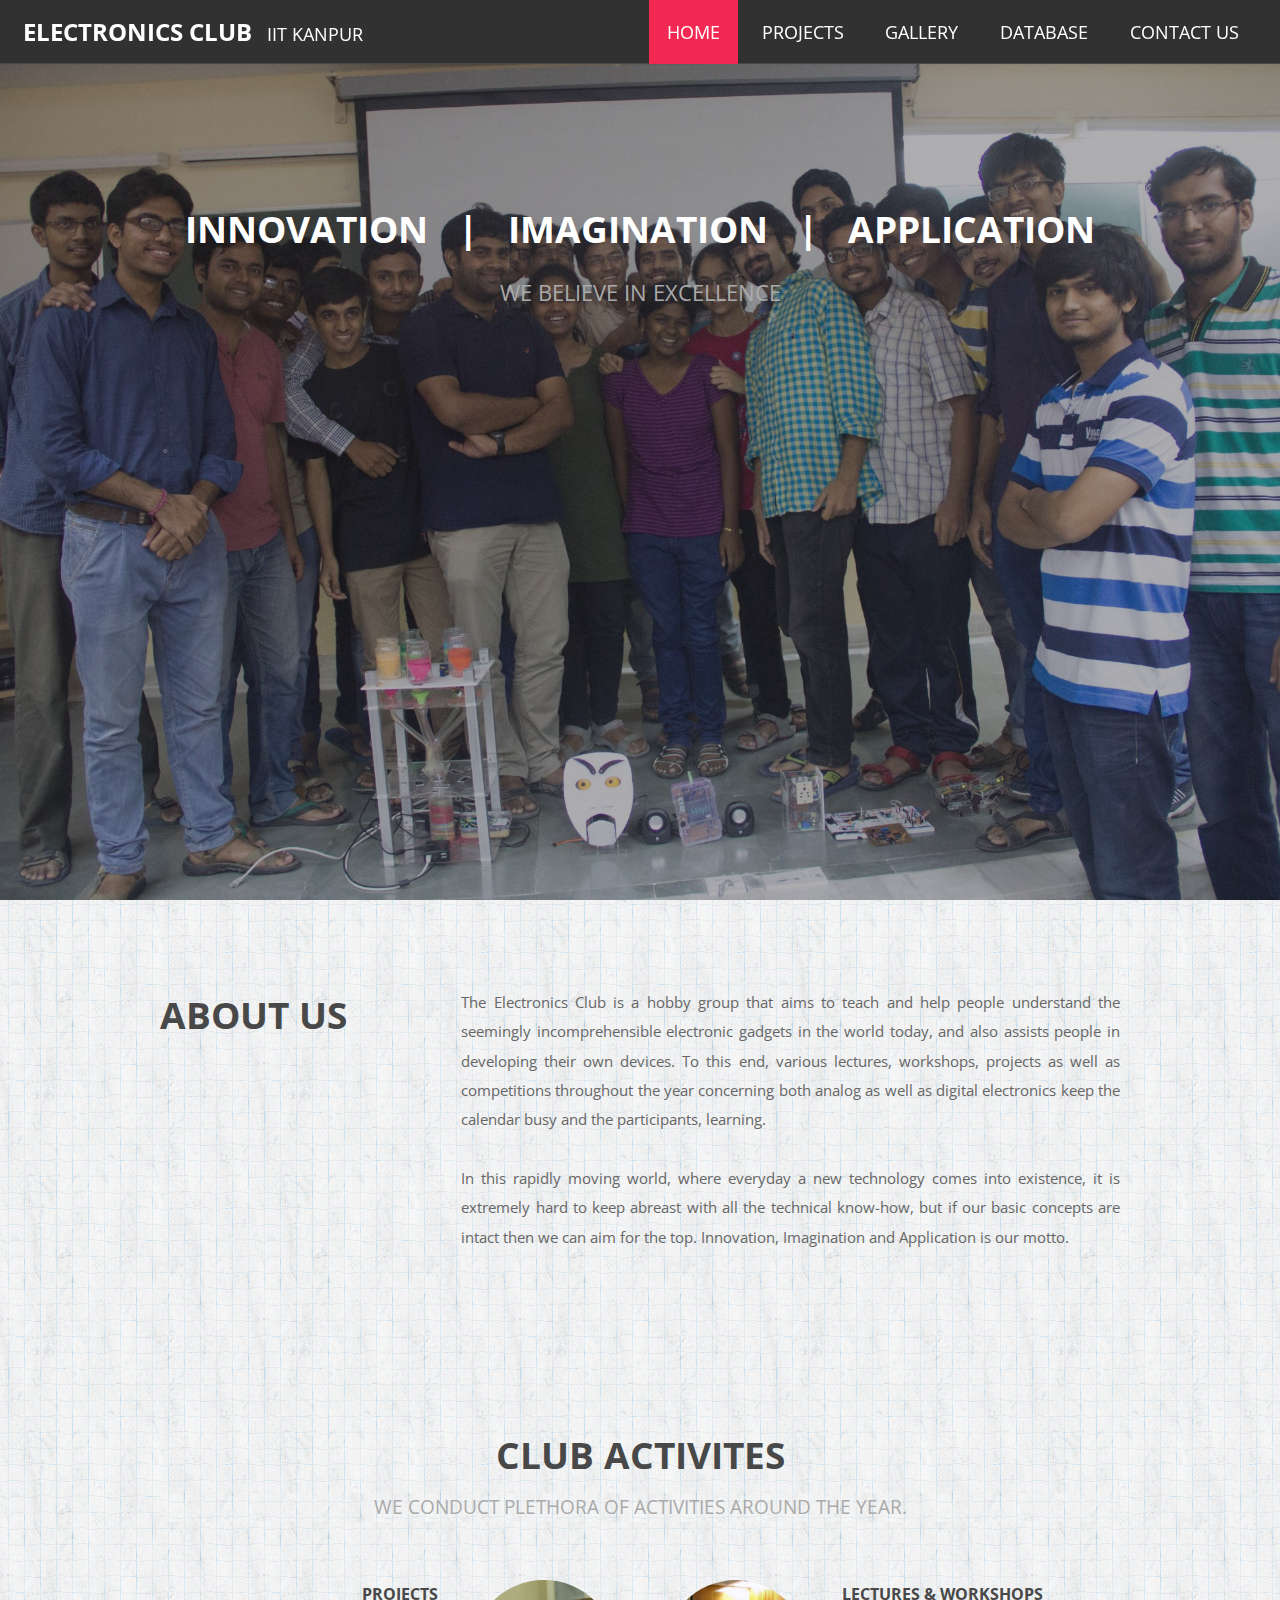
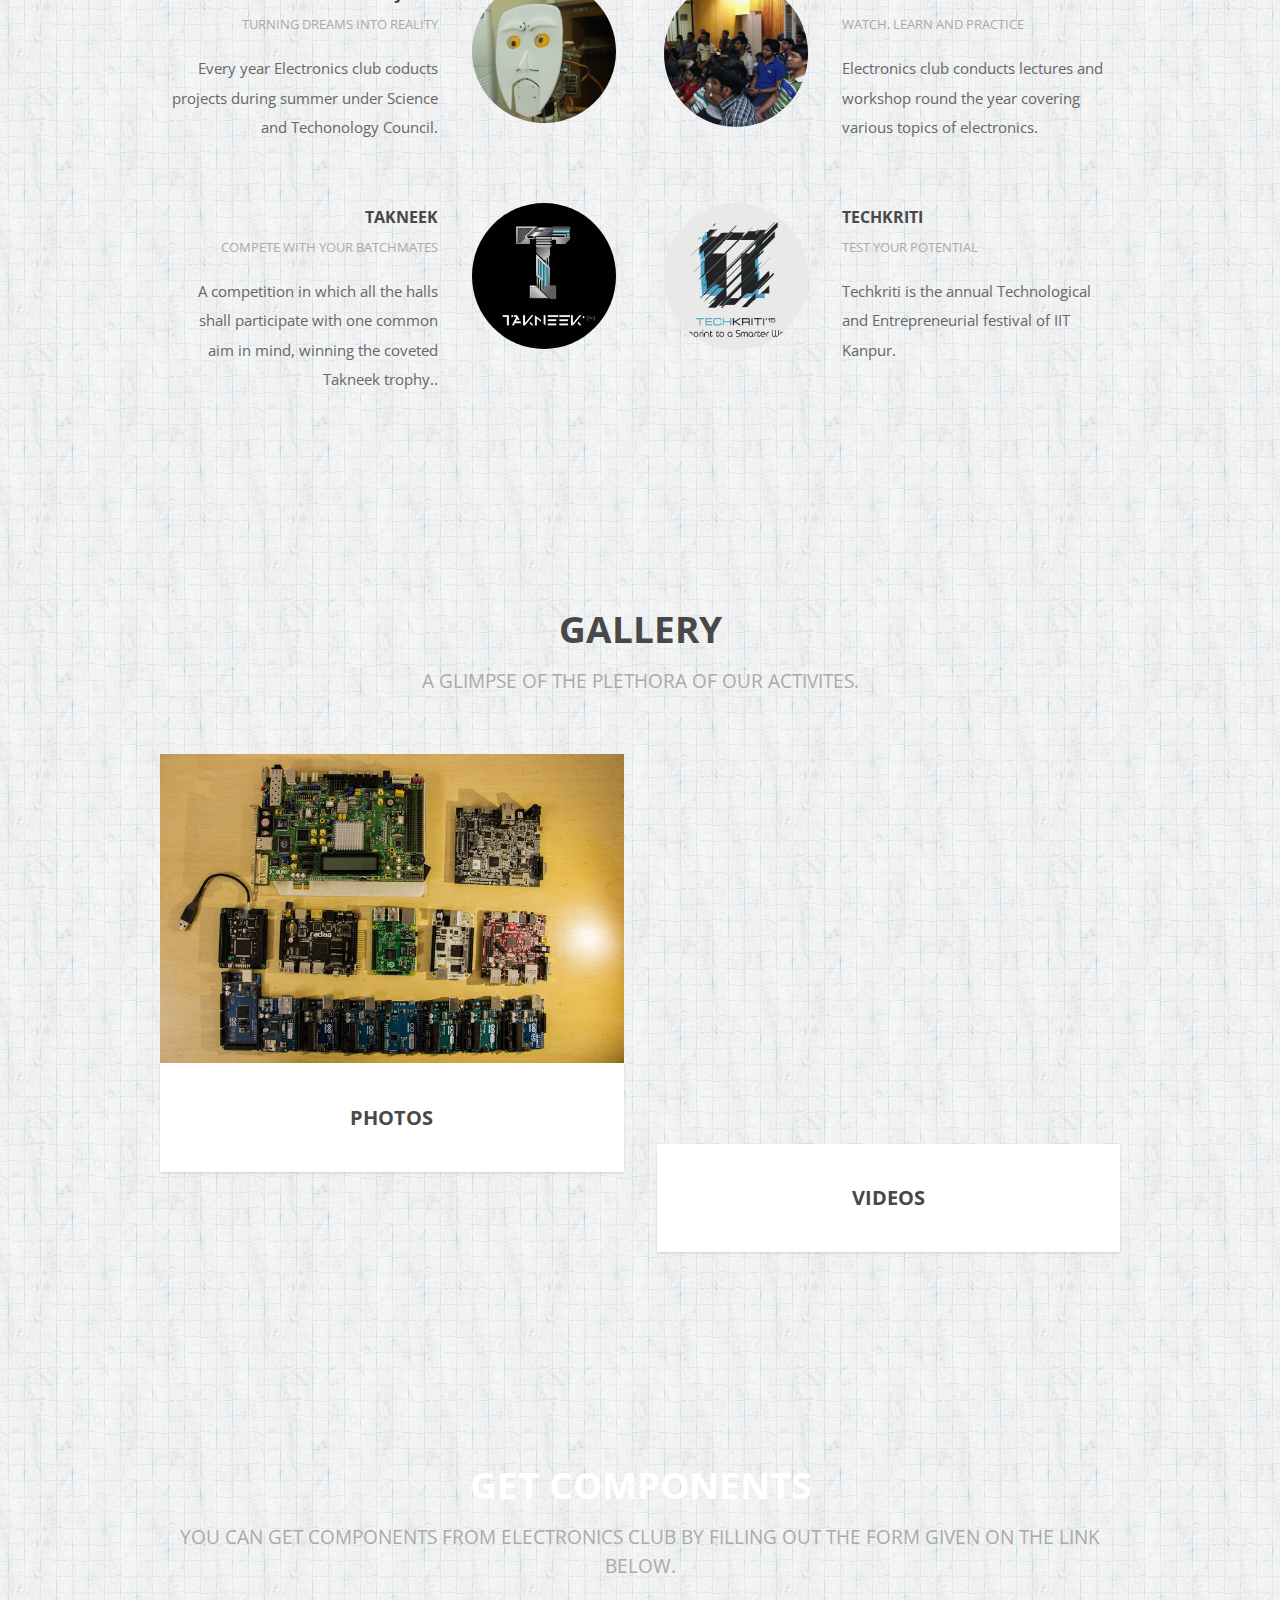
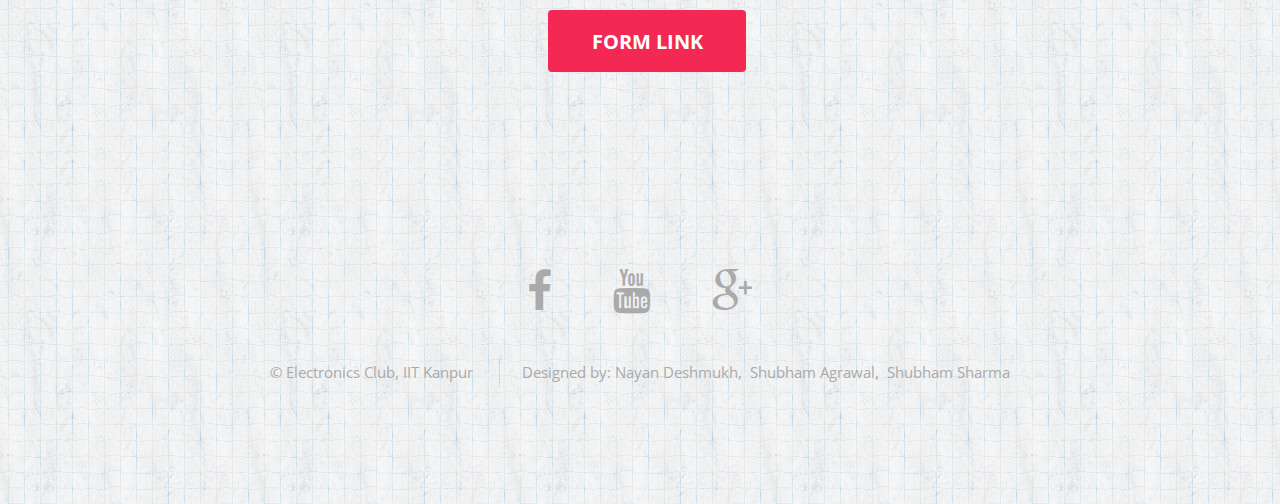
==== index.html @ 0c575d8a "first commit" ====
<!DOCTYPE HTML>
<!-- Spatial by TEMPLATED templated.co @templatedco Released for free under the Creative Commons Attribution 3.0 license (templated.co/license) -->
<html>
    <head>
        <title>Electronics Club</title>
        <meta http-equiv="content-type" content="text/html; charset=utf-8" />
        <meta name="description" content="" />
        <meta name="keywords" content="" />
        <!--[if lte IE 8]>
            <script src="js/html5shiv.js"></script>
        <![endif]-->
        <script src="js/jquery.min.js"></script>
        <script src="js/skel.min.js"></script>
        <script src="js/skel-layers.min.js"></script>
        <script src="js/init.js"></script>
        <noscript>
            <link rel="stylesheet" href="css/skel.css" />
            <link rel="stylesheet" href="css/style.css" />
            <link rel="stylesheet" href="css/style-xlarge.css" />
        </noscript>
    </head>
    <body class="landing">
        <!-- Header -->
        <header id="header" class="nav" style="background-color:#313131" >
            	<h1 style="color:#fff"><strong><a href="index.html" style="font-size:1.3em;color:#fff"  >Electronics Club</a></strong>&nbsp&nbsp IIT Kanpur</h1>
    
            <nav id="nav">
                <ul id="nav">
                    <li style="background-color:#f32853">
                        <a href=#banner >Home</a>
                    </li>
                    <li>
                        <a href="projects_15.html" >Projects</a>
                    </li>
                    <li>
                        <a href="gallery.html" >Gallery</a>
                    </li>
                    <li>
                        <a href="database_lectures.html" >Database</a>
                    </li>
                    <li>
                        <a href="contacts.html" >Contact Us</a>
                        </a>
                    </li>
                </ul>
            </nav>
        </header>
        <!-- Banner -->
        <section id="banner">
            	<h2>Innovation  &nbsp | &nbsp  Imagination &nbsp | &nbsp Application</h2>

            <p>We believe in excellence</p>
            <ul class="actions">
                <!--<li><a href="#" class="button special big">Get Started</a></li>-->
            </ul>
        </section>
        <!-- One -->
        <section id="one" class="wrapper style1">
            <div class="container 95%">
                <div class="row 200%">
                    <div style="width:30%">
                    <div class="w3-col-s3">
                        <header class="major" >
                            	<h2>About Us</h2>

                            <!--<p>Perspiciatis doloremque recusandae dolor</p>-->
                        </header>
                    </div>
                    </div>
                    <div style="width:70%">
                    <div class="w3-col-s9">
                        <p style="text-align:justify">The Electronics Club is a hobby group that aims to teach and help people understand the seemingly incomprehensible electronic gadgets in the world today, and also assists people in developing their own devices. To this end, various lectures, workshops,
                            projects as well as competitions throughout the year concerning both analog as well as digital electronics keep the calendar busy and the participants, learning.</p>
                        <p style="text-align:justify">In this rapidly moving world, where everyday a new technology comes into existence, it is extremely hard to keep abreast with all the technical know-how, but if our basic concepts are intact then we can aim for the top. Innovation, Imagination and Application
                            is our motto.</p>
                    </div>
                    </div>
                </div>
            </div>
        </section>
        <!-- Two -->
        <section id="three" class="wrapper style1">
            <div class="container">
                <header class="major special">
                     <h2>Club Activites</h2>

                    <p>We conduct plethora of activities around the year.</p>
                </header>
                <div class="feature-grid">
                    <div class="feature">
                        <div class="image rounded">
                            <img src="images/9.jpg" alt="" />
                        </div>
                        <div class="content">
                            <header>
                                 <h4>Projects</h4>

                                <p>Turning dreams into Reality</p>
                            </header>
                            <p>Every year Electronics club coducts projects during summer under Science and Techonology Council.</p>
                        </div>
                    </div>
                    <div class="feature">
                        <div class="image rounded">
                            <img src="images/lectures.JPG" alt="" />
                        </div>
                        <div class="content">
                            <header>
                                 <h4>Lectures & Workshops</h4>

                                <p>Watch, Learn and Practice</p>
                            </header>
                            <p>Electronics club conducts lectures and workshop round the year covering various topics of electronics.</p>
                        </div>
                    </div>
                    <div class="feature">
                        <div class="image rounded">
                            <img src="images/takneek1.jpg" alt="" />
                        </div>
                        <div class="content">
                            <header>
                                 <h4>Takneek</h4>

                                <p>Compete with your Batchmates</p>
                            </header>
                            <p>A competition in which all the halls shall participate with one common aim in mind, winning the coveted Takneek trophy..</p>
                        </div>
                    </div>
                    <div class="feature">
                        <div class="image rounded">
                            <img src="images/techkriti.jpg" alt="" />
                        </div>
                        <div class="content">
                            <header>
                                 <h4>Techkriti</h4>

                                <p>Test your Potential</p>
                            </header>
                            <p>Techkriti is the annual Technological and Entrepreneurial festival of IIT Kanpur.</p>
                        </div>
                    </div>
                </div>
        </section>
        <!-- Three -->
        <section id="two" class="wrapper style2 special">
            <div class="container">
                <header class="major">
                    	<h2>Gallery</h2>

                    <p>A Glimpse of the plethora of our activites.</p>
                </header>
                <div class="row 150%">
                    <div class="6u 12u$(xsmall)">
                        <a href="gallery.html" style="text-decoration:none">
                            <div class="image fit captioned">
                                <img src="images/eclub2.jpg" alt="" />
                                	<h3>Photos</h3>

                            </div>
                        </a>
                    </div>
                    <div class="6u$ 12u$(xsmall)">
                        <a href="https://www.youtube.com/user/electronicsclub" style="text-decoration:none">
                            <div class="image fit captioned">
                                <iframe width="580" height="380" src="https://www.youtube.com/embed/g3egayQ_hN0" frameborder="0" allowfullscreen></iframe>
                                	<h3>Videos</h3>

                            </div>
                        </a>
                    </div>
                </div>
                <!--<ul class="actions">
							<li><a href="#" class="button special big">Nulla luctus</a></li>
							<li><a href="#" class="button big">Sed vulputate</a></li>
						</ul>-->
            </div>
        </section>
        <!-- Four -->
        <section id="four" class="wrapper style3 special">
            <div class="container">
                <header class="major">
                    	<h2>Get Components</h2>

                    <p style="background-image:none">You can get components from electronics club by filling out the form given on the link below.</p>
                </header>
                <ul class="actions">
                    <li>
                        <a href="https://docs.google.com/forms/d/1B6XLwIao3OyDzCUi_bslDQ6DRYEBlMa59Vgp7-lyWkY/viewform" class="button special big">Form Link</a>
                    </li>
                </ul>
            </div>
        </section>
        <!-- Footer -->
        <footer id="footer">
            <div class="container">
                <ul class="icons">
                    <li>
                        <a href="https://www.facebook.com/electronicsclubiitk?fref=ts" class="icon fa-facebook"></a>
                    </li>
                    <li>
                        <a href="https://www.youtube.com/user/electronicsclub" class="icon fa-youtube"></a>
                    </li>
                    <li>
                        <a href="https://plus.google.com/100048288753903881900/posts" class="icon fa-google-plus"></a>
                    </li>
                </ul>
                <ul class="copyright">
                    <li>&copy; Electronics Club, IIT Kanpur</li>
                    <li>Designed by:
                        <a href="https://github.com/ndesh26">Nayan Deshmukh,&nbsp</a>
                        <a href="https://github.com/shubham9799">Shubham Agrawal,&nbsp</a>
                        <a href="https://www.facebook.com/profile.php?id=100001143341848&fref=ts">Shubham Sharma</a>
                        
                    </li>
                    
                </ul>
            </div>
        </footer>
    </body>
</html>
---- css/skel.css ----
/* skel-baseline v2.0.3 | (c) n33 | getskel.com | MIT licensed */

/* Resets (http://meyerweb.com/eric/tools/css/reset/ | v2.0 | 20110126 | License: none (public domain)) */

	html,body,div,span,applet,object,iframe,h1,h2,h3,h4,h5,h6,p,blockquote,pre,a,abbr,acronym,address,big,cite,code,del,dfn,em,img,ins,kbd,q,s,samp,small,strike,strong,sub,sup,tt,var,b,u,i,center,dl,dt,dd,ol,ul,li,fieldset,form,label,legend,table,caption,tbody,tfoot,thead,tr,th,td,article,aside,canvas,details,embed,figure,figcaption,footer,header,hgroup,menu,nav,output,ruby,section,summary,time,mark,audio,video{margin:0;padding:0;border:0;font-size:100%;font:inherit;vertical-align:baseline;}article,aside,details,figcaption,figure,footer,header,hgroup,menu,nav,section{display:block;}body{line-height:1;}ol,ul{list-style:none;}blockquote,q{quotes:none;}blockquote:before,blockquote:after,q:before,q:after{content:'';content:none;}table{border-collapse:collapse;border-spacing:0;}body{-webkit-text-size-adjust:none}

/* Box Model */

	*, *:before, *:after {
		-moz-box-sizing: border-box;
		-webkit-box-sizing: border-box;
		box-sizing: border-box;
	}

/* Container */

	.container {
		margin-left: auto;
		margin-right: auto;

		/* width: (containers) */
		width: 1200px;
	}

	/* Modifiers */

		/* 125% */
			.container.\31 25\25 {
				width: 100%;

				/* max-width: (containers * 1.25) */
				max-width: 1500px;

				/* min-width: (containers) */
				min-width: 1200px;
			}

		/* 75% */
			.container.\37 5\25 {

				/* width: (containers * 0.75) */
				width: 900px;

			}

		/* 50% */
			.container.\35 0\25 {

				/* width: (containers * 0.50) */
				width: 600px;

			}

		/* 25% */
			.container.\32 5\25 {

				/* width: (containers * 0.25) */
				width: 300px;

			}

/* Grid */

	.row {
		border-bottom: solid 1px transparent;
	}

	.row > * {
		float: left;
	}

	.row:after, .row:before {
		content: '';
		display: block;
		clear: both;
		height: 0;
	}

	.row.uniform > * > :first-child {
		margin-top: 0;
	}

	.row.uniform > * > :last-child {
		margin-bottom: 0;
	}

	/* Gutters */

		/* Normal */

			.row > * {
				/* padding: (gutters.horizontal) 0 0 (gutters.vertical) */
				padding: 0 0 0 2em;
			}

			.row {
				/* margin: -(gutters.horizontal) 0 -1px -(gutters.vertical) */
				margin: 0 0 -1px -2em;
			}

			.row.uniform > * {
				/* padding: (gutters.vertical) 0 0 (gutters.vertical) */
				padding: 2em 0 0 2em;
			}

			.row.uniform {
				/* margin: -(gutters.vertical) 0 -1px -(gutters.vertical) */
				margin: -2em 0 -1px -2em;
			}

		/* 200% */

			.row.\32 00\25 > * {
				/* padding: (gutters.horizontal) 0 0 (gutters.vertical) */
				padding: 0 0 0 4em;
			}

			.row.\32 00\25 {
				/* margin: -(gutters.horizontal) 0 -1px -(gutters.vertical) */
				margin: 0 0 -1px -4em;
			}

			.row.uniform.\32 00\25 > * {
				/* padding: (gutters.vertical) 0 0 (gutters.vertical) */
				padding: 4em 0 0 4em;
			}

			.row.uniform.\32 00\25 {
				/* margin: -(gutters.vertical) 0 -1px -(gutters.vertical) */
				margin: -4em 0 -1px -4em;
			}

		/* 150% */

			.row.\31 50\25 > * {
				/* padding: (gutters.horizontal) 0 0 (gutters.vertical) */
				padding: 0 0 0 1.5em;
			}

			.row.\31 50\25 {
				/* margin: -(gutters.horizontal) 0 -1px -(gutters.vertical) */
				margin: 0 0 -1px -1.5em;
			}

			.row.uniform.\31 50\25 > * {
				/* padding: (gutters.vertical) 0 0 (gutters.vertical) */
				padding: 1.5em 0 0 1.5em;
			}

			.row.uniform.\31 50\25 {
				/* margin: -(gutters.vertical) 0 -1px -(gutters.vertical) */
				margin: -1.5em 0 -1px -1.5em;
			}

		/* 50% */

			.row.\35 0\25 > * {
				/* padding: (gutters.horizontal) 0 0 (gutters.vertical) */
				padding: 0 0 0 1em;
			}

			.row.\35 0\25 {
				/* margin: -(gutters.horizontal) 0 -1px -(gutters.vertical) */
				margin: 0 0 -1px -1em;
			}

			.row.uniform.\35 0\25 > * {
				/* padding: (gutters.vertical) 0 0 (gutters.vertical) */
				padding: 1em 0 0 1em;
			}

			.row.uniform.\35 0\25 {
				/* margin: -(gutters.vertical) 0 -1px -(gutters.vertical) */
				margin: -1em 0 -1px -1em;
			}

		/* 25% */

			.row.\32 5\25 > * {
				/* padding: (gutters.horizontal) 0 0 (gutters.vertical) */
				padding: 0 0 0 0.5em;
			}

			.row.\32 5\25 {
				/* margin: -(gutters.horizontal) 0 -1px -(gutters.vertical) */
				margin: 0 0 -1px -0.5em;
			}

			.row.uniform.\32 5\25 > * {
				/* padding: (gutters.vertical) 0 0 (gutters.vertical) */
				padding: 0.5em 0 0 0.5em;
			}

			.row.uniform.\32 5\25 {
				/* margin: -(gutters.vertical) 0 -1px -(gutters.vertical) */
				margin: -0.5em 0 -1px -0.5em;
			}

		/* 0% */

			.row.\30 \25 > * {
				padding: 0;
			}

			.row.\30 \25 {
				margin: 0 0 -1px 0;
			}

	/* Cells */

		.\31 2u, .\31 2u\24 { width: 100%; clear: none; margin-left: 0; }
		.\31 1u, .\31 1u\24 { width: 91.6666666667%; clear: none; margin-left: 0; }
		.\31 0u, .\31 0u\24 { width: 83.3333333333%; clear: none; margin-left: 0; }
		.\39 u, .\39 u\24 { width: 75%; clear: none; margin-left: 0; }
		.\38 u, .\38 u\24 { width: 66.6666666667%; clear: none; margin-left: 0; }
		.\37 u, .\37 u\24 { width: 58.3333333333%; clear: none; margin-left: 0; }
		.\36 u, .\36 u\24 { width: 50%; clear: none; margin-left: 0; }
		.\35 u, .\35 u\24 { width: 41.6666666667%; clear: none; margin-left: 0; }
		.\34 u, .\34 u\24 { width: 33.3333333333%; clear: none; margin-left: 0; }
		.\33 u, .\33 u\24 { width: 25%; clear: none; margin-left: 0; }
		.\32 u, .\32 u\24 { width: 16.6666666667%; clear: none; margin-left: 0; }
		.\31 u, .\31 u\24 { width: 8.3333333333%; clear: none; margin-left: 0; }

		.\31 2u\24 + *,
		.\31 1u\24 + *,
		.\31 0u\24 + *,
		.\39 u\24 + *,
		.\38 u\24 + *,
		.\37 u\24 + *,
		.\36 u\24 + *,
		.\35 u\24 + *,
		.\34 u\24 + *,
		.\33 u\24 + *,
		.\32 u\24 + *,
		.\31 u\24 + * {
			clear: left;
		}

		.\-11u { margin-left: 91.6666666667% }
		.\-10u { margin-left: 83.3333333333% }
		.\-9u { margin-left: 75% }
		.\-8u { margin-left: 66.6666666667% }
		.\-7u { margin-left: 58.3333333333% }
		.\-6u { margin-left: 50% }
		.\-5u { margin-left: 41.6666666667% }
		.\-4u { margin-left: 33.3333333333% }
		.\-3u { margin-left: 25% }
		.\-2u { margin-left: 16.6666666667% }
		.\-1u { margin-left: 8.3333333333% }
---- css/style.css ----
@charset "UTF-8";
@import url(font-awesome.min.css);
@import "http://fonts.googleapis.com/css?family=Raleway:400,700";
@import url(https://fonts.googleapis.com/css?family=Open+Sans);
/*
	Spatial by TEMPLATED
	templated.co @templatedco
	Released for free under the Creative Commons Attribution 3.0 license (templated.co/license)
*/

/* Basic */

	body {
		background: #fff;
	}

		body.is-loading *, body.is-loading *:before, body.is-loading *:after {
			-moz-animation: none !important;
			-webkit-animation: none !important;
			-o-animation: none !important;
			-ms-animation: none !important;
			animation: none !important;
			-moz-transition: none !important;
			-webkit-transition: none !important;
			-o-transition: none !important;
			-ms-transition: none !important;
			transition: none !important;
		}

	body, input, select, textarea {
		color: #666;
		font-family: 'Open Sans', sans-serif;
		font-size: 13pt;
		font-weight: 400;
		line-height: 2em;
		background-image:   url("../images/background.jpg");
	}
.collapsibleList li > input + * {
 display: none;
}
.collapsibleList li > input:checked + * {
  display: block;
}
.collapsibleList li > input {
 display: none;
}
a {
		color: #aaa;
		text-decoration: none;
	}

		a:hover {
		    color:#000;
			text-decoration: none;
		}

	strong, b {
		color: #484848;
		font-weight: 700;
	}

	em, i {
		font-style: italic;
	}

	p {
		margin: 0 0 2em 0;
	}

	h1, h2, h3, h4, h5, h6 {
		color: #484848;
		font-weight: 700;
		line-height: 1em;
		margin: 0 0 1em 0;
		text-transform: uppercase;
	}

		h1 a, h2 a, h3 a, h4 a, h5 a, h6 a {
			color: inherit;
			text-decoration: none;
		}
    h1{

    }
	h2 {
		font-size: 1.75em;
		line-height: 1.5em;
	}

	h3 {
		font-size: 1.35em;
		line-height: 1.5em;
	}

	h4 {
		font-size: 1.1em;
		line-height: 1.5em;
	}

	h5 {
		font-size: 0.9em;
		line-height: 1.5em;
	}

	h6 {
		font-size: 0.7em;
		line-height: 1.5em;
	}

	sub {
		font-size: 0.8em;
		position: relative;
		top: 0.5em;
	}

	sup {
		font-size: 0.8em;
		position: relative;
		top: -0.5em;
	}

	hr {
		border: 0;
		border-bottom: solid 1px rgba(144, 144, 144, 0.25);
		margin: 2em 0;
	}

		hr.major {
			margin: 3em 0;
		}

	blockquote {
		border-left: solid 4px rgba(144, 144, 144, 0.25);
		font-style: italic;
		margin: 0 0 2em 0;
		padding: 0.5em 0 0.5em 2em;
	}

	code {
		background: rgba(144, 144, 144, 0.075);
		border-radius: 4px;
		border: solid 1px rgba(144, 144, 144, 0.25);
		font-family: "Courier New", monospace;
		font-size: 0.9em;
		margin: 0 0.25em;
		padding: 0.25em 0.65em;
	}

	pre {
		-webkit-overflow-scrolling: touch;
		font-family: "Courier New", monospace;
		font-size: 0.9em;
		margin: 0 0 2em 0;
	}

		pre code {
			display: block;
			line-height: 1.75em;
			padding: 1em 1.5em;
			overflow-x: auto;
		}

	.align-left {
		text-align: left;
	}

	.align-center {
		text-align: center;
	}

	.align-right {
		text-align: right;
	}
/*projects*/
#portfolio .portfolio-item {
    right: 0;
    margin: 0 0 15px;
    text-align:center;
    font-size:1.5em;
    color:#444;
}

#portfolio .portfolio-item .portfolio-link {
    display: block;
    position: relative;
    margin: 0 auto;
   
}

#portfolio .portfolio-item .portfolio-link .caption {
    position: absolute;
    width: 100%;
    height: 100%;
    opacity: 0;
    background: rgba(243,40,83,.9);
    -webkit-transition: all ease .5s;
    -moz-transition: all ease .5s;
    transition: all ease .5s;
}

#portfolio .portfolio-item .portfolio-link .caption:hover {
    opacity: 1;
    
}

#portfolio .portfolio-item .portfolio-link .caption .caption-content {
    position: absolute;
   top: 50%;
    width: 100%;
    height: 20px;
    margin-top: -12px;
    text-align: center;
    font-size: 20px;
    color: #fff;
}

#portfolio .portfolio-item .portfolio-link .caption .caption-content i {
    margin-top: -12px;
}

#portfolio .portfolio-item .portfolio-link .caption .caption-content h3,
#portfolio .portfolio-item .portfolio-link .caption .caption-content h4 {
    margin: 0;
}

#portfolio * {
    z-index: 2;
}

@media(min-width:767px) {
    #portfolio .portfolio-item {
        margin: 0 0 30px;
    }
}
/*Responsive*/
.w3-responsive{overflow-x:auto}
.w3-container:after, .w3-row:after,.w3-row-padding:after,.w3-topnav:after,.w3-clear:after{content:"";display:table;clear:both}
.w3-col,.w3-half,.w3-third,.w3-twothird,.w3-quarter{float:left;width:100%}
.w3-col.s1{width:8.33333%}
.w3-col.s2{width:16.66666%}
.w3-col.s3{width:24.99999%}
.w3-col.s4{width:33.33333%}
.w3-col.s5{width:41.66666%}
.w3-col.s6{width:49.99999%}
.w3-col.s7{width:58.33333%}
.w3-col.s8{width:66.66666%}
.w3-col.s9{width:74.99999%}
.w3-col.s10{width:83.33333%}
.w3-col.s11{width:91.66666%}
.w3-col.s12,.w3-half,.w3-third,.w3-twothird,.w3-quarter{width:99.99999%}
@media only screen and (min-width:601px){
.w3-col.m1{width:8.33333%}
.w3-col.m2{width:16.66666%}
.w3-col.m3,.w3-quarter{width:24.99999%}
.w3-col.m4,.w3-third{width:33.33333%}
.w3-col.m5{width:41.66666%}
.w3-col.m6,.w3-half{width:49.99999%}
.w3-col.m7{width:58.33333%}
.w3-col.m8,.w3-twothird{width:66.66666%}
.w3-col.m9{width:74.99999%}
.w3-col.m10{width:83.33333%}
.w3-col.m11{width:91.66666%}
.w3-col.m12{width:99.99999%}}
@media only screen and (min-width:993px){
.w3-col.l1{width:8.33333%}
.w3-col.l2{width:16.66666%}
.w3-col.l3,.w3-quarter{width:24.99999%}
.w3-col.l4,.w3-third{width:33.33333%}
.w3-col.l5{width:41.66666%}
.w3-col.l6,.w3-half{width:49.99999%}
.w3-col.l7{width:58.33333%}
.w3-col.l8,.w3-twothird{width:66.66666%}
.w3-col.l9{width:74.99999%}
.w3-col.l10{width:83.33333%}
.w3-col.l11{width:91.66666%}
.w3-col.l12{width:99.99999%}}
.w3-content{max-width:980px;margin:auto}
/* Section/Article */

	section.special, article.special, header.special {
		text-align: center;
	}

	header p {
		color: #aaa;
		position: relative;
		margin: 0 0 1.5em 0;
		text-transform: uppercase;
	}

	header h2 + p {
		font-size: 1.25em;
		margin-top: -1em;
		line-height: 1.5em;
	}

	header h3 + p {
		font-size: 1.1em;
		margin-top: -0.8em;
		line-height: 1.5em;
	}

	header h4 + p,
	header h5 + p,
	header h6 + p {
		font-size: 0.9em;
		margin-top: -0.6em;
		line-height: 1.5em;
	}

	header.major {
		margin: 0 0 6em 0;
	}

		header.major h2 {
			font-size: 3em;
		}

		header.major h2, header.major h3, header.major h4, header.major h5, header.major h6 {
			display: inline-block;
			margin: 0 0 0.8em;
		}

		header.major p {
			font-size: 1.7em;
			margin-bottom: 0;background-image:   url("../images/background.jpg");
		}

/* Form */

	form {
		margin: 0 0 2em 0;
	}

	label {
		color: #484848;
		display: block;
		font-size: 0.9em;
		font-weight: 700;
		margin: 0 0 1em 0;
	}

	input[type="text"],
	input[type="password"],
	input[type="email"],
	select,
	textarea {
		-moz-appearance: none;
		-webkit-appearance: none;
		-o-appearance: none;
		-ms-appearance: none;
		appearance: none;
		background: rgba(144, 144, 144, 0.075);
		border-radius: 4px;
		border: none;
		border: solid 1px rgba(144, 144, 144, 0.25);
		color: inherit;
		display: block;
		outline: 0;
		padding: 0 1em;
		text-decoration: none;
		width: 100%;
	}

		input[type="text"]:invalid,
		input[type="password"]:invalid,
		input[type="email"]:invalid,
		select:invalid,
		textarea:invalid {
			box-shadow: none;
		}

		input[type="text"]:focus,
		input[type="password"]:focus,
		input[type="email"]:focus,
		select:focus,
		textarea:focus {
			border-color: #f32853;
			box-shadow: 0 0 0 1px #f32853;
		}

	.select-wrapper {
		text-decoration: none;
		display: block;
		position: relative;
	}

		.select-wrapper:before {
			content: "";
			-moz-osx-font-smoothing: grayscale;
			-webkit-font-smoothing: antialiased;
			font-family: FontAwesome;
			font-style: normal;
			font-weight: normal;
			text-transform: none !important;
		}

		.select-wrapper:before {
		/*	color: rgba(144, 144, 144, 0.25);*/
			display: block;
			height: 2.75em;
			line-height: 2.75em;
			pointer-events: none;
			position: absolute;
			right: 0;
			text-align: center;
			top: 0;
			width: 2.75em;
		}

		.select-wrapper select::-ms-expand {
			display: none;
		}

	input[type="text"],
	input[type="password"],
	input[type="email"],
	select {
		height: 2.75em;
	}

	textarea {
		padding: 0.75em 1em;
	}

	input[type="checkbox"],
	input[type="radio"] {
		-moz-appearance: none;
		-webkit-appearance: none;
		-o-appearance: none;
		-ms-appearance: none;
		appearance: none;
		display: block;
		float: left;
		margin-right: -2em;
		opacity: 0;
		width: 1em;
		z-index: -1;
	}

		input[type="checkbox"] + label,
		input[type="radio"] + label {
			text-decoration: none;
			color: #666;
			cursor: pointer;
			display: inline-block;
			font-size: 1em;
			font-weight: 400;
			padding-left: 2.4em;
			padding-right: 0.75em;
			position: relative;
		}

			input[type="checkbox"] + label:before,
			input[type="radio"] + label:before {
				-moz-osx-font-smoothing: grayscale;
				-webkit-font-smoothing: antialiased;
				font-family: FontAwesome;
				font-style: normal;
				font-weight: normal;
				text-transform: none !important;
			}

			input[type="checkbox"] + label:before,
			input[type="radio"] + label:before {
				background: rgba(144, 144, 144, 0.075);
				border-radius: 4px;
				border: solid 1px rgba(144, 144, 144, 0.25);
				content: '';
				display: inline-block;
				height: 1.65em;
				left: 0;
				line-height: 1.58125em;
				position: absolute;
				text-align: center;
				top: 0;
				width: 1.65em;
			}

		input[type="checkbox"]:checked + label:before,
		input[type="radio"]:checked + label:before {
			background: #323037;
			border-color: #323037;
			color: #ffffff;
			content: '\f00c';
		}

		input[type="checkbox"]:focus + label:before,
		input[type="radio"]:focus + label:before {
			border-color: #f32853;
			box-shadow: 0 0 0 1px #f32853;
		}

	input[type="checkbox"] + label:before {
		border-radius: 4px;
	}

	input[type="radio"] + label:before {
		border-radius: 100%;
	}

	::-webkit-input-placeholder {
		color: #aaa !important;
		opacity: 1.0;
	}

	:-moz-placeholder {
		color: #aaa !important;
		opacity: 1.0;
	}

	::-moz-placeholder {
		color: #aaa !important;
		opacity: 1.0;
	}

	:-ms-input-placeholder {
		color: #aaa !important;
		opacity: 1.0;
	}

	.formerize-placeholder {
		color: #aaa !important;
		opacity: 1.0;
	}

/* Box */

	.box {
		border-radius: 4px;
		border: solid 1px rgba(144, 144, 144, 0.25);
		margin-bottom: 2em;
		padding: 1.5em;
	}

		.box > :last-child,
		.box > :last-child > :last-child,
		.box > :last-child > :last-child > :last-child {
			margin-bottom: 0;
		}

		.box.alt {
			border: 0;
			border-radius: 0;
			padding: 0;
		}

/* Feature */

	.feature-grid {
		position: relative;
	}

		.feature-grid:after {
			clear: both;
			content: '';
			display: block;
		}

		.feature-grid .feature {
			display: inline-block;
			float: left;
			margin-bottom: 3em;
			width: 50%;
		}

			.feature-grid .feature .content {
				width: 60%;
			}

			.feature-grid .feature .image {
				width: 30%;
			}

				.feature-grid .feature .image img {
					display: inline;
					max-width: 100%;
				}

			.feature-grid .feature:nth-child(odd) .content, .feature-grid .feature:nth-child(odd) .image {
				float: right;
				margin-right: 5%;
				text-align: right;
			}

			.feature-grid .feature:nth-child(even) .content, .feature-grid .feature:nth-child(even) .image {
				float: left;
				margin-left: 5%;
				text-align: left;
			}

/* Icon */

	.icon {
		text-decoration: none;
		border-bottom: none;
		position: relative;
	}

		.icon:before {
			-moz-osx-font-smoothing: grayscale;
			-webkit-font-smoothing: antialiased;
			font-family: FontAwesome;
			font-style: normal;
			font-weight: normal;
			text-transform: none !important;
		}

		.icon > .label {
			display: none;
		}

/* Image */

	.image {
		border-radius: 4px;
		border: 0;
		display: inline-block;
		position: relative;
	}

		.image img {
			border-radius: 4px;
			display: block;
		}

		.image.left {
			float: left;
			padding: 0 1.5em 1em 0;
			top: 0.25em;
		}

		.image.right {
			float: right;
			padding: 0 0 1em 1.5em;
			top: 0.25em;
		}

		.image.left, .image.right {
			max-width: 40%;
		}

			.image.left img, .image.right img {
				width: 100%;
			}

		.image.fit {
			display: block;
			margin: 0 0 3em 0;
			width: 100%;
		}

			.image.fit img {
				width: 100%;

			}

		.image.rounded {
			border-radius: 100%;
		}

			.image.rounded img {

				border-radius: 100%;
			}

		.image.captioned {
			border-radius: 0;
			margin-bottom: 4em;
		}

			.image.captioned img {
				border-radius: 0;
			}

			.image.captioned h3 {
				background-color: #fff;
				box-shadow: 0px 0.0375em 0.125em 0px rgba(0, 0, 0, 0.15);
				display: block;
				padding: 2em 1em;
			}

/* List */

	ol {
		list-style: decimal;
		margin: 0 0 2em 0;
		padding-left: 1.25em;
		

	}

		ol li {
			padding-left: 0.25em;
			margin-left:28px;
			line-height:18px;

		}

	ul {
		list-style: none;
		margin: 0 0 2em 0;
		padding-left: 1em;
	}

		ul li {
			padding-left: 1em;


		}

		ul.alt {
			list-style: none;
			padding-left: 0;
		}

			ul.alt li {
				border-top: solid 1px rgba(144, 144, 144, 0.25);
				padding: 0.5em 0;
			}

				ul.alt li:first-child {
					border-top: 0;
					padding-top: 0;
				}

		ul.icons {
			cursor: default;
			list-style: none;
			padding-left: 0;
		}

			ul.icons li {
				display: inline-block;
				padding: 0 1em 0 0;
			}

				ul.icons li:last-child {
					padding-right: 0;
				}

				ul.icons li .icon:before {
					font-size: 2em;
				}

		ul.actions {
			cursor: default;
			list-style: none;
			padding-left: 0;
		}

			ul.actions li {
				display: inline-block;
				padding: 0 1em 0 0;
				vertical-align: middle;
			}

				ul.actions li:last-child {
					padding-right: 0;
				}

			ul.actions.small li {
				padding: 0 0.5em 0 0;
			}

			ul.actions.vertical li {
				display: block;
				padding: 1em 0 0 0;
			}

				ul.actions.vertical li:first-child {
					padding-top: 0;
				}

				ul.actions.vertical li > * {
					margin-bottom: 0;
				}

			ul.actions.vertical.small li {
				padding: 0.5em 0 0 0;
			}

				ul.actions.vertical.small li:first-child {
					padding-top: 0;
				}
    .nav li{


                padding-right:1em;
                padding-left:1em;
                text-align:center;

    }
			ul.actions.fit {
				display: table;
				margin-left: -1em;
				padding: 20;
				table-layout: fixed;
				width: calc(100% + 1em);
			}

				ul.actions.fit li {
					display: table-cell;
					padding: 0 0 0 1em;
				}

					ul.actions.fit li > * {
						margin-bottom: 0;
					}

				ul.actions.fit.small {
					margin-left: -0.5em;
					width: calc(100% + 0.5em);
				}

					ul.actions.fit.small li {
						padding: 0 0 0 0.5em;
					}

	dl {
		margin: 0 0 2em 0;
	}

/* Table */

	.table-wrapper {
		-webkit-overflow-scrolling: touch;
		overflow-x: auto;
	}

	table {
		margin: 0 0 2em 0;
		width: 100%;
	}

		table tbody tr {
			border: solid 1px rgba(144, 144, 144, 0.25);
			border-left: 0;
			border-right: 0;
		}

			table tbody tr:nth-child(2n + 1) {
				background-color: rgba(144, 144, 144, 0.075);
			}

		table td {
			padding: 0.75em 0.75em;
		}

		table th {
			color: #484848;
			font-size: 0.9em;
			font-weight: 700;
			padding: 0 0.75em 0.75em 0.75em;
			text-align: left;
		}

		table thead {
			border-bottom: solid 2px rgba(144, 144, 144, 0.25);
		}

		table tfoot {
			border-top: solid 2px rgba(144, 144, 144, 0.25);
		}

		table.alt {
			border-collapse: separate;
		}

			table.alt tbody tr td {
				border: solid 1px rgba(144, 144, 144, 0.25);
				border-left-width: 0;
				border-top-width: 0;
			}

				table.alt tbody tr td:first-child {
					border-left-width: 1px;
				}

			table.alt tbody tr:first-child td {
				border-top-width: 1px;
			}

			table.alt thead {
				border-bottom: 0;
			}

			table.alt tfoot {
				border-top: 0;
			}

/* Button */

	input[type="submit"],
	input[type="reset"],
	input[type="button"],
	.button {
		-moz-appearance: none;
		-webkit-appearance: none;
		-o-appearance: none;
		-ms-appearance: none;
		appearance: none;
		-moz-transition: background-color 0.2s ease-in-out, color 0.2s ease-in-out;
		-webkit-transition: background-color 0.2s ease-in-out, color 0.2s ease-in-out;
		-o-transition: background-color 0.2s ease-in-out, color 0.2s ease-in-out;
		-ms-transition: background-color 0.2s ease-in-out, color 0.2s ease-in-out;
		transition: background-color 0.2s ease-in-out, color 0.2s ease-in-out;
		background-color: #323037;
		border-radius: 4px;
		border: 0;
		color: #ffffff !important;
		cursor: pointer;
		display: inline-block;
		font-weight: 700;
		height: 3.15em;
		line-height: 3.25em;
		padding: 0 2.2em;
		text-align: center;
		text-decoration: none;
		text-transform: uppercase;
		white-space: nowrap;
	}

		input[type="submit"]:hover,
		input[type="reset"]:hover,
		input[type="button"]:hover,
		.button:hover {
			background-color: #3e3c45;
		}

		input[type="submit"]:active,
		input[type="reset"]:active,
		input[type="button"]:active,
		.button:active {
			background-color: #262429;
		}

		input[type="submit"].icon,
		input[type="reset"].icon,
		input[type="button"].icon,
		.button.icon {
			padding-left: 1.35em;
		}

			input[type="submit"].icon:before,
			input[type="reset"].icon:before,
			input[type="button"].icon:before,
			.button.icon:before {
				margin-right: 0.5em;
			}

		input[type="submit"].fit,
		input[type="reset"].fit,
		input[type="button"].fit,
		.button.fit {
			display: block;
			margin: 0 0 1em 0;
			width: 100%;
		}

		input[type="submit"].small,
		input[type="reset"].small,
		input[type="button"].small,
		.button.small {
			font-size: 0.8em;
		}

		input[type="submit"].big,
		input[type="reset"].big,
		input[type="button"].big,
		.button.big {
			font-size: 1.35em;
		}

		input[type="submit"].alt,
		input[type="reset"].alt,
		input[type="button"].alt,
		.button.alt {
			background-color: transparent;
			box-shadow: inset 0 0 0 2px rgba(144, 144, 144, 0.25);
			color: #484848 !important;
		}

			input[type="submit"].alt:hover,
			input[type="reset"].alt:hover,
			input[type="button"].alt:hover,
			.button.alt:hover {
				background-color: rgba(144, 144, 144, 0.075);
			}

			input[type="submit"].alt:active,
			input[type="reset"].alt:active,
			input[type="button"].alt:active,
			.button.alt:active {
				background-color: rgba(144, 144, 144, 0.2);
			}

			input[type="submit"].alt.icon:before,
			input[type="reset"].alt.icon:before,
			input[type="button"].alt.icon:before,
			.button.alt.icon:before {
				color: #aaa;
			}

		input[type="submit"].special,
		input[type="reset"].special,
		input[type="button"].special,
		.button.special {
			background-color: #f32853;
			color: #ffffff !important;
		}

			input[type="submit"].special:hover,
			input[type="reset"].special:hover,
			input[type="button"].special:hover,
			.button.special:hover {
				background-color: #f44066;
			}

			input[type="submit"].special:active,
			input[type="reset"].special:active,
			input[type="button"].special:active,
			.button.special:active {
				background-color: #f21040;
			}

		input[type="submit"].disabled, input[type="submit"]:disabled,
		input[type="reset"].disabled,
		input[type="reset"]:disabled,
		input[type="button"].disabled,
		input[type="button"]:disabled,
		.button.disabled,
		.button:disabled {
			background-color: #666 !important;
			box-shadow: inset 0 -0.15em 0 0 rgba(0, 0, 0, 0.15);
			color: #fff !important;
			cursor: default;
			opacity: 0.25;
		}

/* Header */

	#skel-layers-wrapper {
		padding-top: 6em;
	}

	body.landing #skel-layers-wrapper {
		padding-top: 0 !important;
	}
    #example.index .following.bar {
        position: fixed;
        top: 0px;
        z-index: 900;
        left: 0%;
        padding: 2em 0em;
        width: 100%;
        box-shadow: 0px 0px 0px 0px transparent;
        border-bottom: 1px solid transparent;
        transition: padding 0.5s ease, background 0.5s ease, box-shadow 0.5s ease, border 0.5s ease;
    }
	#header {
		background-color: #fff;
		border-bottom: solid 1px rgba(144, 144, 144, 0.25);
		box-shadow: 0px 0.0375em 0.125em 0px rgba(0, 0, 0, 0.05);
		color: #484848;
		cursor: default;
		font-size: 1.25em;
		height: 3.5em;
		left: 0;
		line-height: 3.5em;
		position: fixed;
		text-transform: uppercase;
		top: 0;
		width: 100%;
		z-index: 10000;
	}

		#header h1 {
			color: #484848;
			font-weight: 400;
			height: inherit;
			left: 1.25em;
			line-height: inherit;
			margin: 0;
			padding: 0;
			position: absolute;
			top: 0;
		}

		#header nav {
			height: inherit;
			line-height: inherit;
			position: absolute;
			right: 1.25em;
			top: 0;
			vertical-align: middle;
			transition: padding 0.5s ease, background 0.5s ease, box-shadow 0.5s ease, border 0.5s ease;
		}

			#header nav > ul {
				list-style: none;
				margin: 0;
				padding-left: 0;
			}

				#header nav > ul > li {

					display: inline-block;

					padding-left: 1em;
					padding-right: 1em;
				}

					#header nav > ul > li a {
						-moz-transition: color 0.2s ease-in-out;
						-webkit-transition: color 0.2s ease-in-out;
						-o-transition: color 0.2s ease-in-out;
						-ms-transition: color 0.2s ease-in-out;
						transition: color 0.2s ease-in-out;
						color: #fff;
						display: inline-block;
						text-decoration: none;
					}

						#header nav > ul > li a:hover {
							color: #f32853;
						}

					#header nav > ul > li:first-child {
						margin-left: 0;
					}

					#header nav > ul > li .button {
						border-color: rgba(144, 144, 144, 0.25);
						box-shadow: none;
						height: 3em;
						line-height: 2.9em;
						margin-bottom: 0;
						padding: 0 1.5em;
						position: relative;
						top: -0.075em;
						vertical-align: middle;
					}

		#header .container {
			position: relative;
		}

			#header .container h1 {
				left: 0;
			}

			#header .container nav {
				right: 0;
			}

		#header.alt {
			background-color: transparent;
			border: 0;
			box-shadow: none;
			height: 3.25em;
			line-height: 3.25em;
			position: absolute;
		}

			#header.alt h1 {
				color: #ffffff;
				left: 2.5em;
				top: 2em;
			}

				#header.alt h1 a {
					color: #ffffff;
				}

			#header.alt nav {
				right: 2em;
				top: 2em;
			}

				#header.alt nav a {
					color: #ddd;
				}

					#header.alt nav a:active, #header.alt nav a:hover {
						color: #ffffff;
					}

			#header.alt .button {
				border-color: rgba(255, 255, 255, 0.5);
				color: #ffffff !important;
			}

/* Banner */

	#banner {
		padding: 23em 0 13em 0;
		background-attachment: fixed;
		background-image:      url("images/overlay.png")            ,                    url("../images/banner4.jpg");
		background-position: center top;
		background-size: cover;
		line-height: 1.75;
		text-align: center;
		height:100vh;
	}

		#banner :last-child {
			margin-bottom: 0;
		}

		#banner h2 {
			color: #ffffff;
			display: inline-block;
			font-size: 3.5em;
			line-height: 1.35;
			margin-bottom: 0.5em;
		}

		#banner p {
			color: #aaa;
			font-size: 1.5em;
			margin-bottom: 1.75em;
			text-transform: uppercase;
		}

	body.is-touch #banner {
		background-attachment: scroll;
	}

/* Main */

	#main {
		padding-top: 4em;
	}

/* Wrapper */

	.wrapper {
		padding: 6em 0 4em 0;
	}

		.wrapper.style2 {
			/*background-color: #f6f6f6;*/
		}

		.wrapper.style3 {
			background-attachment: fixed;
			background-image: url("images/overlay.png"), url("../images/components.jpg");
			background-position: center center;
			background-size: cover;
		}

			.wrapper.style3 header.major {
				margin-bottom: 3em;

			}

				.wrapper.style3 header.major h2 {
					color: #ffffff;
				}

	body.is-touch .wrapper.style3 {
		background-attachment: scroll;
	}
/*porfolio model*/
.portfolio-modal {
    padding-top:60px;
}
.portfolio-modal .modal-content {
    padding: 100px 0;
    min-height: 100%;
    border: 0;
    border-radius: 0;
    text-align: center;
    background-clip: border-box;
    -webkit-box-shadow: none;
    box-shadow: none;
}

.portfolio-modal .modal-content h2 {
    margin: 0;
    font-size: 3em;
}

.portfolio-modal .modal-content img {
    margin-bottom: 30px;
}

.portfolio-modal .modal-content .item-details {
    margin: 30px 0;
}

.portfolio-modal .close-modal {
    position: absolute;
    top: 25px;
    right: 25px;
    width: 75px;
    height: 75px;
    background-color: transparent;
    cursor: pointer;
}

.portfolio-modal .close-modal:hover {
    opacity: .3;
}

.portfolio-modal .close-modal .lr {
    z-index: 1051;
    width: 1px;
    height: 75px;
    margin-left: 35px;
    background-color: #2c3e50;
    -webkit-transform: rotate(45deg);
    -ms-transform: rotate(45deg);
    transform: rotate(45deg);
}

.portfolio-modal .close-modal .lr .rl {
    z-index: 1052;
    width: 1px;
    height: 75px;
    background-color: #2c3e50;
    -webkit-transform: rotate(90deg);
    -ms-transform: rotate(90deg);
    transform: rotate(90deg);
}

.portfolio-modal .modal-backdrop {
    display: none;
    opacity: 0;
}

/* Footer */

	#footer {
		clear:both;
		padding: 8em 0 6em 0;
		/*background: #f6f6f6;*/
		color: #aaa;
		background-image:   url("../images/background.jpg");
		text-align: center;
	}

		#footer a {
			-moz-transition: color 0.2s ease-in-out;
			-webkit-transition: color 0.2s ease-in-out;
			-o-transition: color 0.2s ease-in-out;
			-ms-transition: color 0.2s ease-in-out;
			transition: color 0.2s ease-in-out;
			color: #aaa;
			text-decoration: none;
		}

			#footer a:active, #footer a:hover {
				color: #666;
			}

		#footer .icons {
			font-size: 1.5em;
		}

			#footer .icons li {
				padding-right: 2.5em;
			}

				#footer .icons li:last-child {
					padding-right: 0;
				}

		#footer .copyright {
			margin: 2em 0;
			padding: 0;
			text-align: center;
		}

			#footer .copyright li {
				border-left: solid 1px rgba(144, 144, 144, 0.25);
				display: inline-block;
				list-style: none;
				margin-left: 1.5em;
				padding-left: 1.5em;
			}

				#footer .copyright li:first-child {
					border-left: 0;
					margin-left: 0;
					padding-left: 0;
				}
.xcordi{
text-align:left;}
.content {
  padding: 2px 10px;
}

z-index:30;
div {
  display: block;
vertical-align:middle;
  text-align:center;
  }
.contact1 {

   margin:20px;


}
.contact{


  margin:40px;
  display:inline;
  cursor:pointer;
  z-index:20;

  position:relative;
opacity:50%;




}
.name{
font-size:1.2em;
color:black;
 padding-left:80px; 


}
.name1{
font-size:1.2em;
color:black;
  


}
.contact .con_img {
  margin-left:25px;
  height: 180px;
    display:inline;



}
.contact1 .con_img {

  height: 250px;
  width: 320px;
  display:inline;



}

.contact:hover{
z-index:30;
}
.contact1:hover{
z-index:60;}



.contact .con_info {
  display:none;
overflow:hidden;

  border: solid 0.5em rgba(14, 14, 14, 0.25);
}

.contact1 .con_info1 {
display:inline;
overflow:hidden;
padding-top:5em;
padding-left:30px;

}
.contact:hover .con_info{
 background:black;
border-radius: 20px;
 margin-left:90px;

  display:inline;
  border: solid 1px #000;
  padding: 0px 10px;

  font-size: 13px;
  color: #999;

  position:absolute;
  opacity:.8;
  line-height: 20px;
  box-shadow:0px 0px 4px #000;
  overflow:hidden;
  width:250px;
  overflow:hidden;
  border: solid 0.5em rgba(14, 14, 14, 0.25);
  }

.contact .con_img{
  width:100%;
}


.contact .con_img img {


  height: 180px;

  width: 180px;
  margin: 0px;
  position:relative;
  overflow:hidden;

  border-radius: 100%;
}
.contact1 .con_img img {
  height: 250px;
  float: left;
  width: 250px;
  margin: 0px;
  position:relative;
  overflow:hidden;
    border-radius: 100%;

}
a {
  color: inherit;
  text-decoration: none;
  font-weight: inherit;
}
#previous-coordinators {
  clear: both;
}
#mainbody {
  display: block;

  padding: 0px;
  float: left;
  min-height: 585px;
  margin-top: 15px;
  margin-right: 10px;
  margin-bottom: 0px;
  margin-left: 10px;

 background-image:   url("../images/background.jpg");
  border-radius: 10px;
}
#secys{z-index:30;
  clear: both;
}
#mainbody1 {
  display: block;
  padding: 0px;
  float: left;
  width: 650px;
  min-height: 585px;
  margin-top: 15px;
  margin-right: 10px;
  margin-bottom: 0px;
  margin-left: 10px;
}
#submenu1 {
  width: 100%;
  height: 20px;
  padding: 10px 0px;
  padding-bottom: 5px;
  text:left;
}
iframe, object, embed {
        max-width: 100%;

}


/*
.contact1 {

  height: 250px;
  width: 320px;
  margin: 0px 50px 0px 200px;
  float:left;

position:relative;

}
.contact{
  height: 220px;
  width: 250px;
  margin: 12px;
  float: left;
  cursor:pointer;
  z-index:20;

  position:relative;
opacity:50%;
margin-left:130px;



}
.name{
font-family: LedBold, Century, Verdana;

}
.contact .con_img {
  height: 180px;
  width: 180px;


}
.contact1 .con_img {
  height: 250px;
  width: 320px;
}

.contact:hover{
z-index:30;
}
.contact1:hover{
z-index:30;}



.contact .con_info {
  display:none;
}
.contact1 .con_info {
  display:none;
}
.contact:hover .con_info{
 background:black;
  display:block;
  border: solid 1px #000;
  padding: 0px 10px;
  font-family: "Century Gothic", Century, Verdana;
  font-size: 13px;
  color: #999;
  text-align: absolute;
  position:absolute;
  opacity:.8;
  line-height: 20px;
  box-shadow:0px 0px 4px #000;
  overflow:hidden;
  width:250px;



  }

.contact1:hover .con_info{
 background:black;
  display:block;
  border: solid 1px #000;
  padding: 0px 10px;
  font-family: "Century Gothic", Century, Verdana;
  font-size: 13px;
  color: #999;
  text-align: absolute;
  position:absolute;
  opacity:.8;
  line-height: 20px;
  box-shadow:0px 0px 4px #000;
  overflow:hidden;
  width:320px;

  }

.contact .con_img img {


  height: 180px;

  width: 180px;
  margin: 0px;
  position:relative;
  overflow:hidden;
  border: solid 0.5em rgba(14, 14, 14, 0.25);
  border-radius: 100%;
}
.contact1 .con_img img {
  height: 250px;
  float: left;
  width: 250px;
  margin: 0px;
  position:relative;
  overflow:hidden;
    border-radius: 100%;

}
a {
  color: inherit;
  text-decoration: none;
  font-weight: inherit;
}
#previous-coordinators {
  clear: both;
}
#mainbody {
  display: block;

  padding: 0px;
  float: left;
  min-height: 585px;
  margin-top: 15px;
  margin-right: 10px;
  margin-bottom: 0px;
  margin-left: 10px;

 background-color:#CACACA;
  border-radius: 10px;
}
#secys{
  clear: both;
}
#mainbody1 {
  display: block;
  padding: 0px;
  float: left;
  width: 650px;
  min-height: 585px;
  margin-top: 15px;
  margin-right: 10px;
  margin-bottom: 0px;
  margin-left: 10px;
}
#submenu1 {
  width: 100%;
  height: 20px;
  padding: 10px 0px;
  padding-bottom: 5px;
  text=left;
}
*/
---- css/style-xlarge.css ----
/*
	Spatial by TEMPLATED
	templated.co @templatedco
	Released for free under the Creative Commons Attribution 3.0 license (templated.co/license)
*/

/* Basic */

	body, input, select, textarea {
		font-size: 11pt;
	}
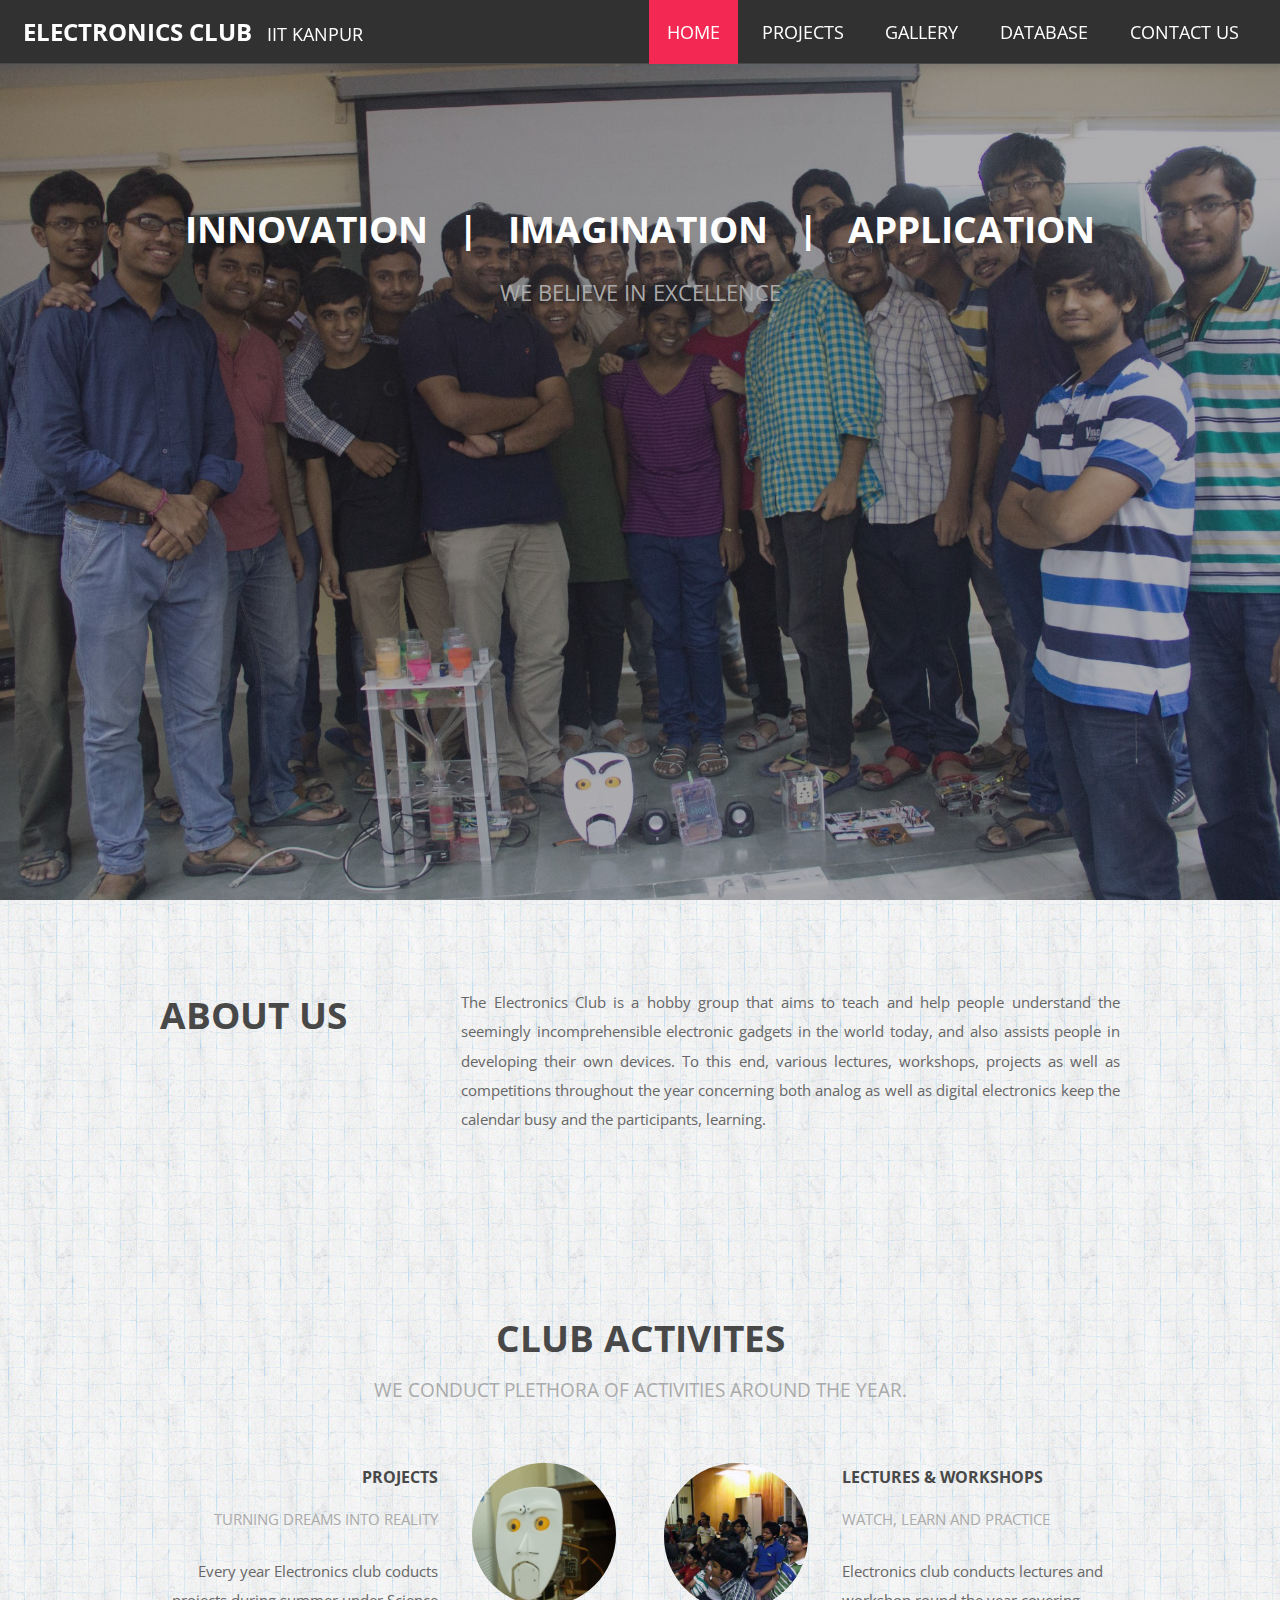
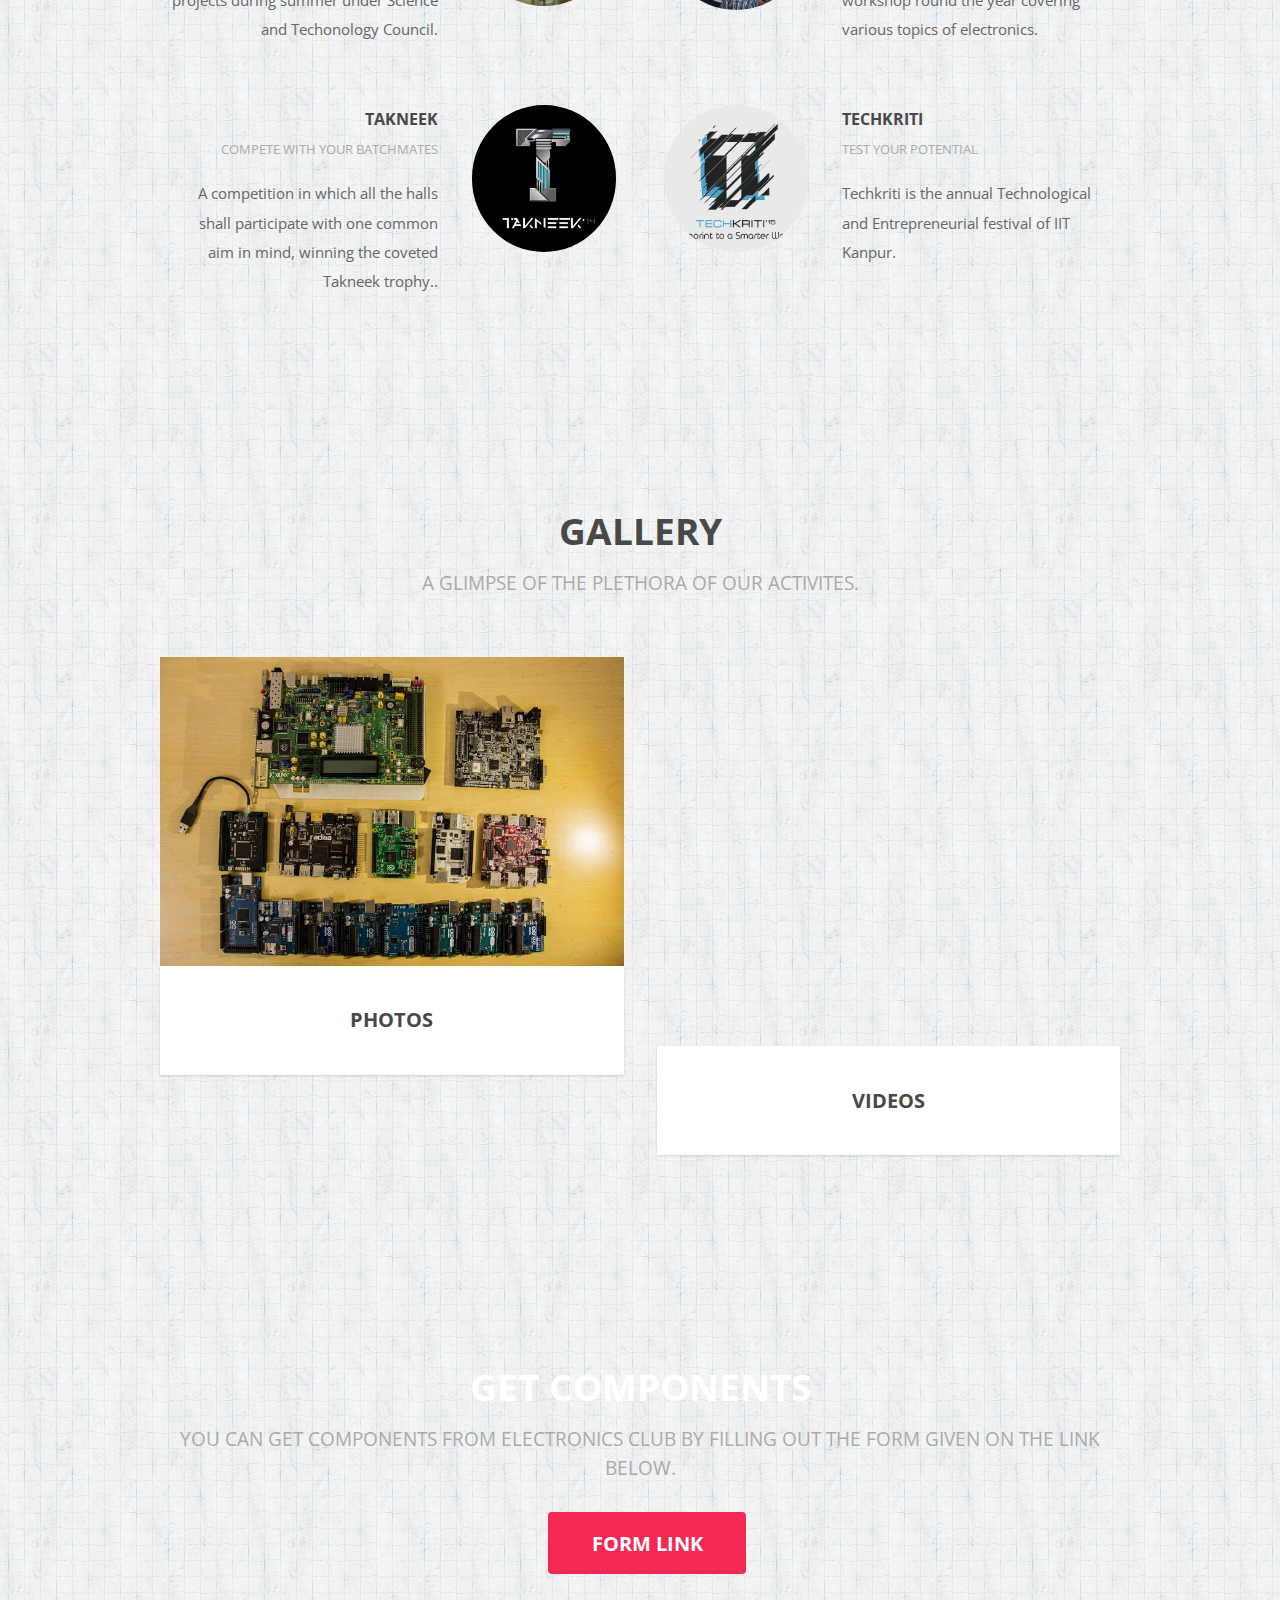
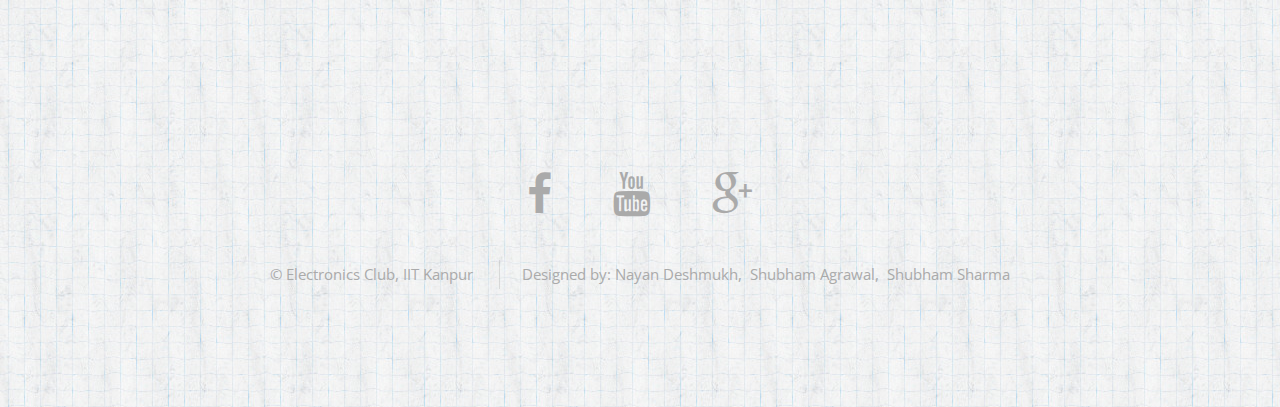
==== commit f5cda8d6: "introduced javascript" ====
--- a/index.html
+++ b/index.html
@@ -22,21 +22,21 @@
     <body class="landing">
         <!-- Header -->
         <header id="header" class="nav" style="background-color:#313131" >
-            	<h1 style="color:#fff"><strong><a href="index.html" style="font-size:1.3em;color:#fff"  >Electronics Club</a></strong>&nbsp&nbsp IIT Kanpur</h1>
+                <h1 style="color:#fff"><strong><a href="index.html" style="font-size:1.3em;color:#fff"  >Electronics Club</a></strong>&nbsp&nbsp IIT Kanpur</h1>
     
             <nav id="nav">
                 <ul id="nav">
                     <li style="background-color:#f32853">
-                        <a href=#banner >Home</a>
-                    </li>
-                    <li>
-                        <a href="projects_15.html" >Projects</a>
-                    </li>
-                    <li>
+                        <a href="index.html" >Home</a>
+                    </li>
+                    <li>
+                        <a href="projects.html" >Projects</a>
+                    </li>
+                    <li >
                         <a href="gallery.html" >Gallery</a>
                     </li>
                     <li>
-                        <a href="database_lectures.html" >Database</a>
+                        <a href="database.html" >Database</a>
                     </li>
                     <li>
                         <a href="contacts.html" >Contact Us</a>
@@ -46,6 +46,7 @@
             </nav>
         </header>
         <!-- Banner -->
+        
         <section id="banner">
             	<h2>Innovation  &nbsp | &nbsp  Imagination &nbsp | &nbsp Application</h2>
 
@@ -54,6 +55,7 @@
                 <!--<li><a href="#" class="button special big">Get Started</a></li>-->
             </ul>
         </section>
+    
         <!-- One -->
         <section id="one" class="wrapper style1">
             <div class="container 95%">
@@ -71,15 +73,14 @@
                     <div class="w3-col-s9">
                         <p style="text-align:justify">The Electronics Club is a hobby group that aims to teach and help people understand the seemingly incomprehensible electronic gadgets in the world today, and also assists people in developing their own devices. To this end, various lectures, workshops,
                             projects as well as competitions throughout the year concerning both analog as well as digital electronics keep the calendar busy and the participants, learning.</p>
-                        <p style="text-align:justify">In this rapidly moving world, where everyday a new technology comes into existence, it is extremely hard to keep abreast with all the technical know-how, but if our basic concepts are intact then we can aim for the top. Innovation, Imagination and Application
-                            is our motto.</p>
+                        
                     </div>
                     </div>
                 </div>
             </div>
         </section>
         <!-- Two -->
-        <section id="three" class="wrapper style1">
+       <section id="three" class="wrapper style1">
             <div class="container">
                 <header class="major special">
                      <h2>Club Activites</h2>
@@ -93,7 +94,7 @@
                         </div>
                         <div class="content">
                             <header>
-                                 <h4>Projects</h4>
+                                 <a href="projects.html"><h4>Projects</h4></a>
 
                                 <p>Turning dreams into Reality</p>
                             </header>
@@ -106,7 +107,7 @@
                         </div>
                         <div class="content">
                             <header>
-                                 <h4>Lectures & Workshops</h4>
+                                 <a href="database.html" ><h4>Lectures & Workshops</h4></a>
 
                                 <p>Watch, Learn and Practice</p>
                             </header>
@@ -185,7 +186,7 @@
                 </header>
                 <ul class="actions">
                     <li>
-                        <a href="https://docs.google.com/forms/d/1B6XLwIao3OyDzCUi_bslDQ6DRYEBlMa59Vgp7-lyWkY/viewform" class="button special big">Form Link</a>
+                        <a href="https://docs.google.com/forms/d/170L6arbjUKjqq4RjpoFO2PvND0iKdRlE_cWo8GQcZo4/viewform?c=0&w=1" class="button special big">Form Link</a>
                     </li>
                 </ul>
             </div>
@@ -216,5 +217,6 @@
                 </ul>
             </div>
         </footer>
+        
     </body>
 </html>--- a/css/style.css
+++ b/css/style.css
@@ -1061,7 +1061,7 @@
 	#header {
 		background-color: #fff;
 		border-bottom: solid 1px rgba(144, 144, 144, 0.25);
-		box-shadow: 0px 0.0375em 0.125em 0px rgba(0, 0, 0, 0.05);
+		box-shadow: 0px 3px 5px 0px rgba(52, 73, 94, 0.15);
 		color: #484848;
 		cursor: default;
 		font-size: 1.25em;
@@ -1275,6 +1275,7 @@
     background-clip: border-box;
     -webkit-box-shadow: none;
     box-shadow: none;
+    background:none;
 }
 
 .portfolio-modal .modal-content h2 {
@@ -1306,10 +1307,11 @@
 
 .portfolio-modal .close-modal .lr {
     z-index: 1051;
-    width: 1px;
-    height: 75px;
+    position:fixed;
+    width: 4px;
+    height: 40px;
     margin-left: 35px;
-    background-color: #2c3e50;
+    background-color: #fff;
     -webkit-transform: rotate(45deg);
     -ms-transform: rotate(45deg);
     transform: rotate(45deg);
@@ -1317,9 +1319,9 @@
 
 .portfolio-modal .close-modal .lr .rl {
     z-index: 1052;
-    width: 1px;
-    height: 75px;
-    background-color: #2c3e50;
+    width: 4px;
+    height: 40px;
+    background-color: #fff;
     -webkit-transform: rotate(90deg);
     -ms-transform: rotate(90deg);
     transform: rotate(90deg);
@@ -1525,6 +1527,7 @@
 a {
   color: inherit;
   text-decoration: none;
+  cursor:pointer;
   font-weight: inherit;
 }
 #previous-coordinators {
@@ -1570,7 +1573,12 @@
 
 }
 
-
+.collapsibleList h4{
+    cursor:pointer;
+}
+.modal-body {
+    background:#fff;
+}
 /*
 .contact1 {
 
